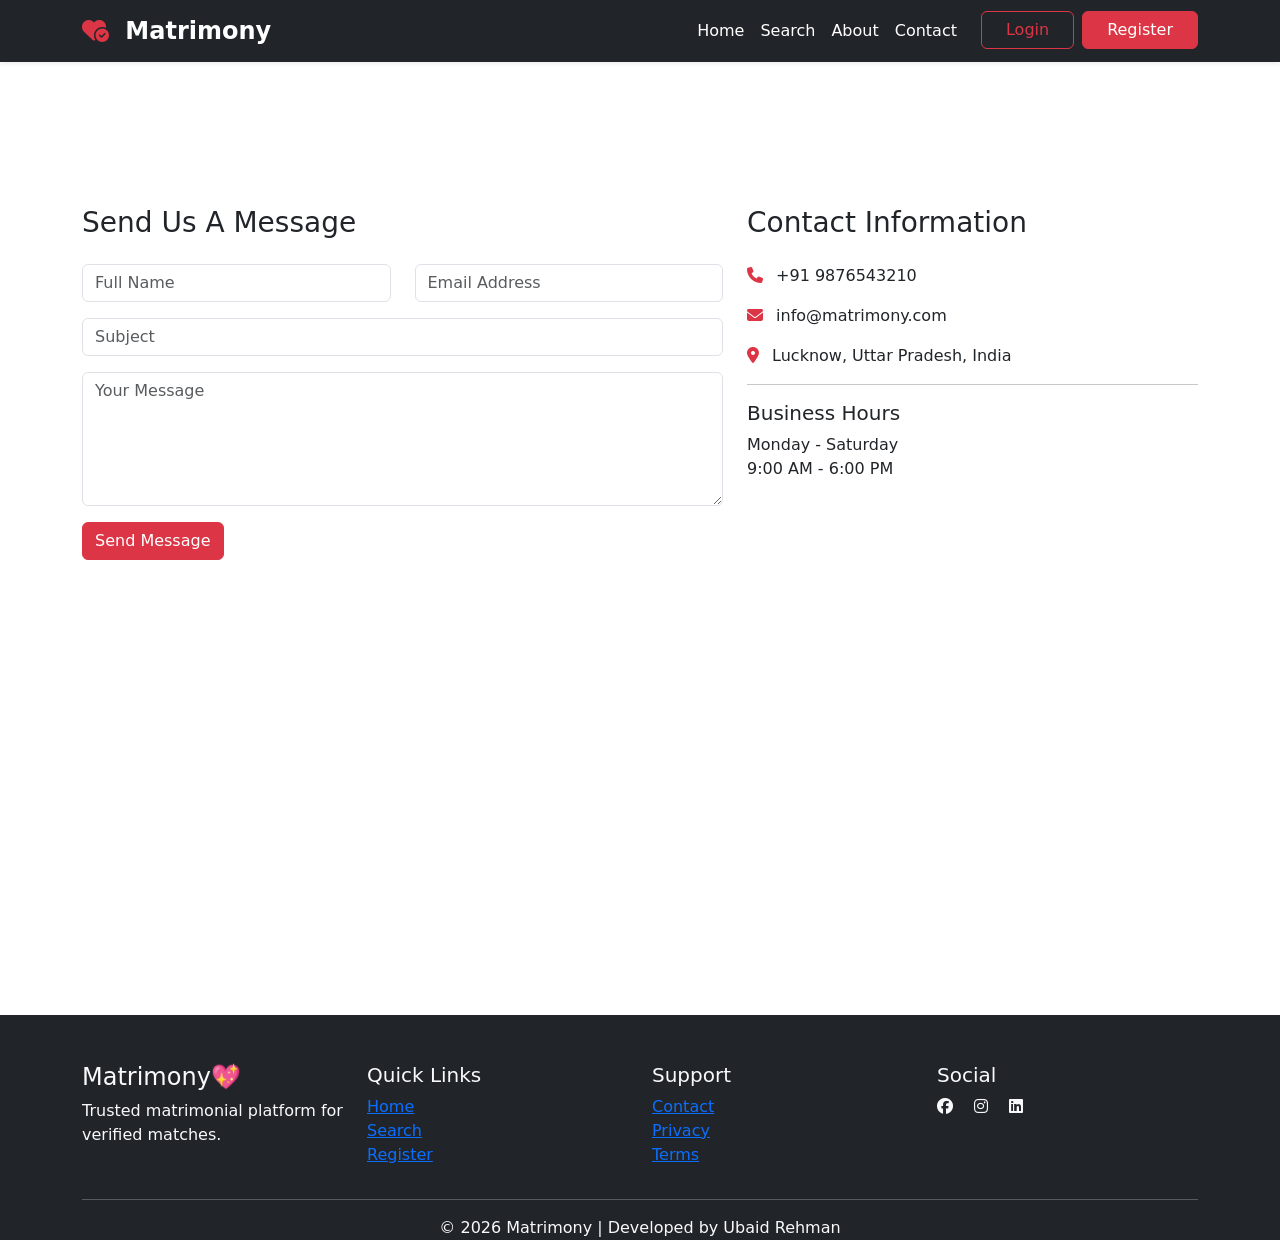
==== contact.html @ b7ba25ff "Completed" ====
<!DOCTYPE html>
<html lang="en">

<head>

<meta charset="UTF-8">
<meta name="viewport" content="width=device-width, initial-scale=1.0">

<title>Contact Us | Matrimony</title>

<link rel="stylesheet" href="css/bootstrap.css">
<link rel="stylesheet" href="css/contact.css">

<link rel="stylesheet"
href="https://cdnjs.cloudflare.com/ajax/libs/font-awesome/6.4.0/css/all.min.css">

</head>

<body>




<!-- ✅ HEADER START -->
<header>
  <nav class="navbar navbar-expand-lg navbar-dark bg-dark shadow-sm">
    <div class="container">
      <!-- Logo / Branding -->
      <a class="navbar-brand fw-bold fs-4" href="#">
        <i class="fa-solid fa-heart-circle-check text-danger me-2"></i> Matrimony
      </a>

      <!-- Toggler for Mobile View -->
      <button class="navbar-toggler" type="button" data-bs-toggle="collapse" data-bs-target="#mainNavbar">
        <span class="navbar-toggler-icon"></span>
      </button>

      <!-- Navbar Links -->
      <div class="collapse navbar-collapse" id="mainNavbar">
        <ul class="navbar-nav ms-auto mb-2 mb-lg-0">
          <li class="nav-item"><a class="nav-link active" href="index.html">Home</a></li>
          <li class="nav-item"><a class="nav-link active" href="search.html">Search</a></li>
          <li class="nav-item"><a class="nav-link active" href="about.html">About</a></li>
          <li class="nav-item"><a class="nav-link active" href="contact.html">Contact</a></li>
          <li class="nav-item">
            <a class="btn btn-outline-danger ms-3 px-4" href="login.html">Login</a>
          </li>
          <li class="nav-item">
            <a class="btn btn-danger ms-2 px-4" href="register.html">Register</a>
          </li>
        </ul>
      </div>
    </div>
  </nav>
</header>
<!-- ✅ HEADER END -->


<!-- Hero -->

<section class="contact-hero">

<div class="container text-center text-white">

<h1 class="fw-bold">
Contact Us
</h1>

<p>
We're here to help you find your perfect match.
</p>

</div>

</section>

<!-- Contact Section -->

<section class="py-5">

<div class="container">

<div class="row g-4">

<!-- Contact Form -->

<div class="col-lg-7">

<div class="contact-card">

<h3 class="mb-4">

Send Us A Message

</h3>

<form id="contactForm">

<div class="row">

<div class="col-md-6 mb-3">

<input
type="text"
class="form-control"
placeholder="Full Name"
required>

</div>

<div class="col-md-6 mb-3">

<input
type="email"
class="form-control"
placeholder="Email Address"
required>

</div>

</div>

<div class="mb-3">

<input
type="text"
class="form-control"
placeholder="Subject"
required>

</div>

<div class="mb-3">

<textarea
class="form-control"
rows="5"
placeholder="Your Message"
required></textarea>

</div>

<button
class="btn btn-danger">

Send Message

</button>

</form>

</div>

</div>

<!-- Contact Info -->

<div class="col-lg-5">

<div class="contact-card">

<h3 class="mb-4">
Contact Information
</h3>

<p>

<i class="fa-solid fa-phone text-danger me-2"></i>

+91 9876543210

</p>

<p>

<i class="fa-solid fa-envelope text-danger me-2"></i>

info@matrimony.com

</p>

<p>

<i class="fa-solid fa-location-dot text-danger me-2"></i>

Lucknow, Uttar Pradesh, India

</p>

<hr>

<h5>

Business Hours

</h5>

<p>

Monday - Saturday

<br>

9:00 AM - 6:00 PM

</p>

</div>

</div>

</div>

</div>

</section>

<!-- Google Map -->

<section>

<iframe
src="https://www.google.com/maps?q=Lucknow&output=embed"
width="100%"
height="400"
style="border:0;"
allowfullscreen>
</iframe>

</section>


<footer class="bg-dark text-light pt-5">

<div class="container">

<div class="row">

<div class="col-md-3">
<h4>Matrimony💖</h4>
<p>Trusted matrimonial platform for verified matches.</p>
</div>

<div class="col-md-3">
<h5>Quick Links</h5>
<ul class="list-unstyled">
<li><a href="#">Home</a></li>
<li><a href="#">Search</a></li>
<li><a href="register.html">Register</a></li>
</ul>
</div>

<div class="col-md-3">
<h5>Support</h5>
<ul class="list-unstyled">
<li><a href="#">Contact</a></li>
<li><a href="#">Privacy</a></li>
<li><a href="#">Terms</a></li>
</ul>
</div>

<div class="col-md-3">
<h5>Social</h5>
<i class="fab fa-facebook"></i>
<i class="fab fa-instagram ms-3"></i>
<i class="fab fa-linkedin ms-3"></i>
</div>

</div>

<hr>

<p class="text-center">
© 2026 Matrimony | Developed by Ubaid Rehman
</p>

</div>

</footer>

<script src="js/bootstrap.bundle.js"></script>
<script src="js/contact.js"></script>

</body>

</html>
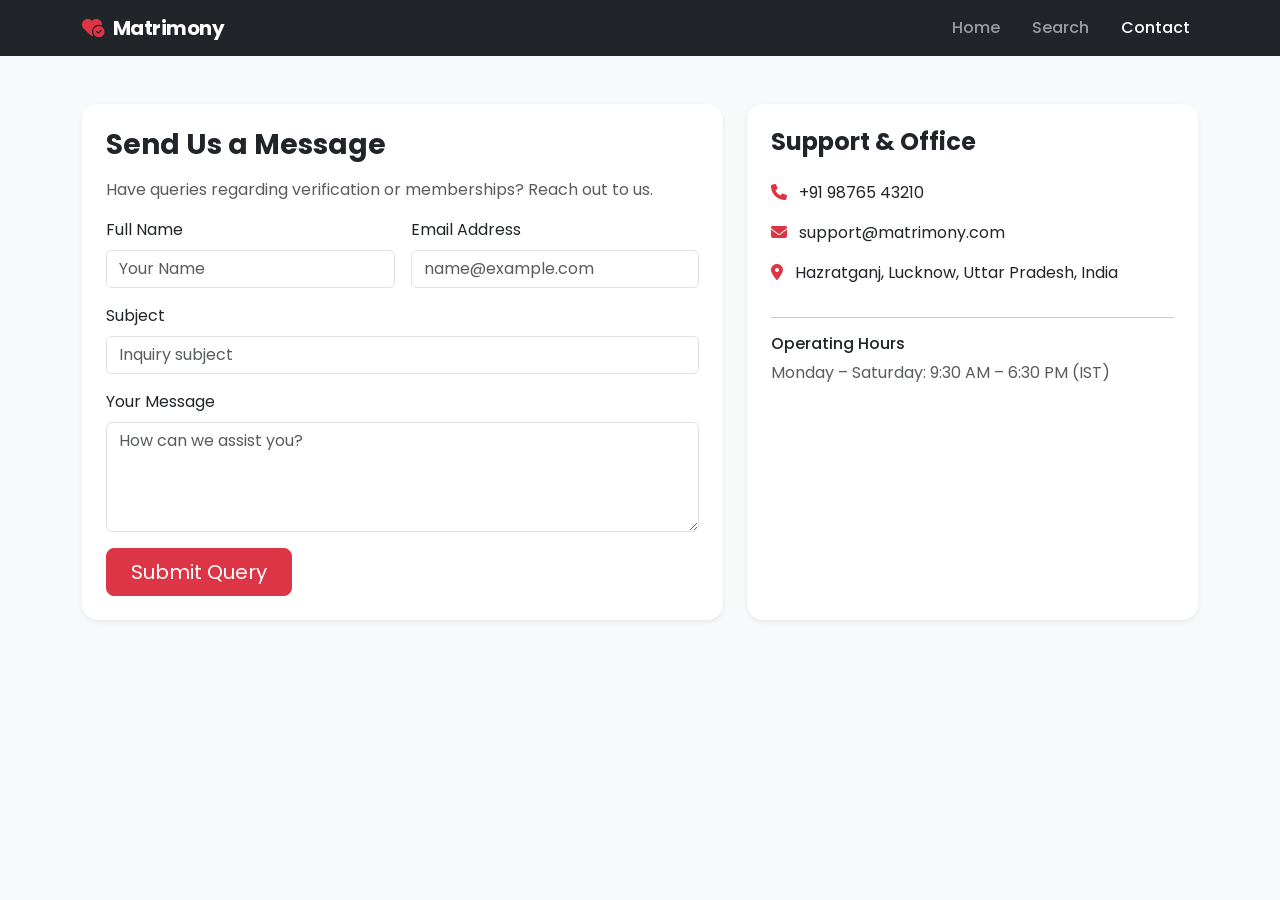
==== commit dba32df4: "completed frontend side" ====
--- a/contact.html
+++ b/contact.html
@@ -2,285 +2,82 @@
 <html lang="en">
 
 <head>
-
-<meta charset="UTF-8">
-<meta name="viewport" content="width=device-width, initial-scale=1.0">
-
-<title>Contact Us | Matrimony</title>
-
-<link rel="stylesheet" href="css/bootstrap.css">
-<link rel="stylesheet" href="css/contact.css">
-
-<link rel="stylesheet"
-href="https://cdnjs.cloudflare.com/ajax/libs/font-awesome/6.4.0/css/all.min.css">
-
+  <meta charset="UTF-8">
+  <title>Contact Us | Matrimony</title>
+  <meta name="viewport" content="width=device-width, initial-scale=1.0">
+  <link rel="stylesheet" href="https://cdn.jsdelivr.net/npm/bootstrap@5.3.3/dist/css/bootstrap.min.css">
+  <link href="https://fonts.googleapis.com/css2?family=Poppins:wght@300;400;500;600;700&display=swap" rel="stylesheet">
+  <link rel="stylesheet" href="https://cdnjs.cloudflare.com/ajax/libs/font-awesome/6.4.0/css/all.min.css">
+  <link rel="stylesheet" href="css/style.css">
 </head>
 
-<body>
+<body class="bg-light">
 
+  <nav class="navbar navbar-expand-lg navbar-dark bg-dark">
+    <div class="container">
+      <a class="navbar-brand" href="index.html"><i
+          class="fa-solid fa-heart-circle-check text-danger me-2"></i>Matrimony</a>
+      <ul class="navbar-nav ms-auto flex-row gap-3">
+        <li class="nav-item"><a class="nav-link" href="index.html">Home</a></li>
+        <li class="nav-item"><a class="nav-link" href="search.html">Search</a></li>
+        <li class="nav-item"><a class="nav-link active" href="contact.html">Contact</a></li>
+      </ul>
+    </div>
+  </nav>
 
+  <section class="py-5">
+    <div class="container">
+      <div class="row g-4">
+        <div class="col-lg-7">
+          <div class="card p-4 border-0 shadow-sm rounded-4">
+            <h3 class="fw-bold mb-3">Send Us a Message</h3>
+            <p class="text-muted">Have queries regarding verification or memberships? Reach out to us.</p>
+            <form id="contactForm">
+              <div class="row g-3">
+                <div class="col-md-6">
+                  <label class="form-label">Full Name</label>
+                  <input type="text" id="cName" class="form-control" placeholder="Your Name" required>
+                </div>
+                <div class="col-md-6">
+                  <label class="form-label">Email Address</label>
+                  <input type="email" id="cEmail" class="form-control" placeholder="name@example.com" required>
+                </div>
+                <div class="col-12">
+                  <label class="form-label">Subject</label>
+                  <input type="text" class="form-control" placeholder="Inquiry subject" required>
+                </div>
+                <div class="col-12">
+                  <label class="form-label">Your Message</label>
+                  <textarea id="cMessage" class="form-control" rows="4" placeholder="How can we assist you?"
+                    required></textarea>
+                </div>
+                <div class="col-12">
+                  <button type="submit" class="btn btn-danger btn-lg px-4">Submit Query</button>
+                </div>
+              </div>
+              <div id="formAlert" class="d-none"></div>
+            </form>
+          </div>
+        </div>
 
-
-<!-- ✅ HEADER START -->
-<header>
-  <nav class="navbar navbar-expand-lg navbar-dark bg-dark shadow-sm">
-    <div class="container">
-      <!-- Logo / Branding -->
-      <a class="navbar-brand fw-bold fs-4" href="#">
-        <i class="fa-solid fa-heart-circle-check text-danger me-2"></i> Matrimony
-      </a>
-
-      <!-- Toggler for Mobile View -->
-      <button class="navbar-toggler" type="button" data-bs-toggle="collapse" data-bs-target="#mainNavbar">
-        <span class="navbar-toggler-icon"></span>
-      </button>
-
-      <!-- Navbar Links -->
-      <div class="collapse navbar-collapse" id="mainNavbar">
-        <ul class="navbar-nav ms-auto mb-2 mb-lg-0">
-          <li class="nav-item"><a class="nav-link active" href="index.html">Home</a></li>
-          <li class="nav-item"><a class="nav-link active" href="search.html">Search</a></li>
-          <li class="nav-item"><a class="nav-link active" href="about.html">About</a></li>
-          <li class="nav-item"><a class="nav-link active" href="contact.html">Contact</a></li>
-          <li class="nav-item">
-            <a class="btn btn-outline-danger ms-3 px-4" href="login.html">Login</a>
-          </li>
-          <li class="nav-item">
-            <a class="btn btn-danger ms-2 px-4" href="register.html">Register</a>
-          </li>
-        </ul>
+        <div class="col-lg-5">
+          <div class="card p-4 border-0 shadow-sm rounded-4 h-100">
+            <h4 class="fw-bold mb-4">Support & Office</h4>
+            <p><i class="fa-solid fa-phone text-danger me-2"></i> +91 98765 43210</p>
+            <p><i class="fa-solid fa-envelope text-danger me-2"></i> support@matrimony.com</p>
+            <p><i class="fa-solid fa-location-dot text-danger me-2"></i> Hazratganj, Lucknow, Uttar Pradesh, India</p>
+            <hr>
+            <h6>Operating Hours</h6>
+            <p class="text-muted mb-0">Monday – Saturday: 9:30 AM – 6:30 PM (IST)</p>
+          </div>
+        </div>
       </div>
     </div>
-  </nav>
-</header>
-<!-- ✅ HEADER END -->
+  </section>
 
-
-<!-- Hero -->
-
-<section class="contact-hero">
-
-<div class="container text-center text-white">
-
-<h1 class="fw-bold">
-Contact Us
-</h1>
-
-<p>
-We're here to help you find your perfect match.
-</p>
-
-</div>
-
-</section>
-
-<!-- Contact Section -->
-
-<section class="py-5">
-
-<div class="container">
-
-<div class="row g-4">
-
-<!-- Contact Form -->
-
-<div class="col-lg-7">
-
-<div class="contact-card">
-
-<h3 class="mb-4">
-
-Send Us A Message
-
-</h3>
-
-<form id="contactForm">
-
-<div class="row">
-
-<div class="col-md-6 mb-3">
-
-<input
-type="text"
-class="form-control"
-placeholder="Full Name"
-required>
-
-</div>
-
-<div class="col-md-6 mb-3">
-
-<input
-type="email"
-class="form-control"
-placeholder="Email Address"
-required>
-
-</div>
-
-</div>
-
-<div class="mb-3">
-
-<input
-type="text"
-class="form-control"
-placeholder="Subject"
-required>
-
-</div>
-
-<div class="mb-3">
-
-<textarea
-class="form-control"
-rows="5"
-placeholder="Your Message"
-required></textarea>
-
-</div>
-
-<button
-class="btn btn-danger">
-
-Send Message
-
-</button>
-
-</form>
-
-</div>
-
-</div>
-
-<!-- Contact Info -->
-
-<div class="col-lg-5">
-
-<div class="contact-card">
-
-<h3 class="mb-4">
-Contact Information
-</h3>
-
-<p>
-
-<i class="fa-solid fa-phone text-danger me-2"></i>
-
-+91 9876543210
-
-</p>
-
-<p>
-
-<i class="fa-solid fa-envelope text-danger me-2"></i>
-
-info@matrimony.com
-
-</p>
-
-<p>
-
-<i class="fa-solid fa-location-dot text-danger me-2"></i>
-
-Lucknow, Uttar Pradesh, India
-
-</p>
-
-<hr>
-
-<h5>
-
-Business Hours
-
-</h5>
-
-<p>
-
-Monday - Saturday
-
-<br>
-
-9:00 AM - 6:00 PM
-
-</p>
-
-</div>
-
-</div>
-
-</div>
-
-</div>
-
-</section>
-
-<!-- Google Map -->
-
-<section>
-
-<iframe
-src="https://www.google.com/maps?q=Lucknow&output=embed"
-width="100%"
-height="400"
-style="border:0;"
-allowfullscreen>
-</iframe>
-
-</section>
-
-
-<footer class="bg-dark text-light pt-5">
-
-<div class="container">
-
-<div class="row">
-
-<div class="col-md-3">
-<h4>Matrimony💖</h4>
-<p>Trusted matrimonial platform for verified matches.</p>
-</div>
-
-<div class="col-md-3">
-<h5>Quick Links</h5>
-<ul class="list-unstyled">
-<li><a href="#">Home</a></li>
-<li><a href="#">Search</a></li>
-<li><a href="register.html">Register</a></li>
-</ul>
-</div>
-
-<div class="col-md-3">
-<h5>Support</h5>
-<ul class="list-unstyled">
-<li><a href="#">Contact</a></li>
-<li><a href="#">Privacy</a></li>
-<li><a href="#">Terms</a></li>
-</ul>
-</div>
-
-<div class="col-md-3">
-<h5>Social</h5>
-<i class="fab fa-facebook"></i>
-<i class="fab fa-instagram ms-3"></i>
-<i class="fab fa-linkedin ms-3"></i>
-</div>
-
-</div>
-
-<hr>
-
-<p class="text-center">
-© 2026 Matrimony | Developed by Ubaid Rehman
-</p>
-
-</div>
-
-</footer>
-
-<script src="js/bootstrap.bundle.js"></script>
-<script src="js/contact.js"></script>
-
+  <script src="https://cdn.jsdelivr.net/npm/bootstrap@5.3.3/dist/js/bootstrap.bundle.min.js"></script>
+  <script src="js/main.js"></script>
+  <script src="js/contact.js"></script>
 </body>
 
 </html>
--- a/css/style.css
+++ b/css/style.css
@@ -0,0 +1,153 @@
+:root {
+  --primary-red: #dc3545;
+  --primary-dark: #212529;
+  --secondary-bg: #f8f9fa;
+  --transition-base: all 0.3s ease;
+}
+
+body {
+  font-family: "Poppins", sans-serif;
+  color: #333;
+  background-color: #fff;
+  overflow-x: hidden;
+}
+
+/* Header & Navigation */
+.navbar-brand {
+  font-weight: 700;
+  letter-spacing: -0.5px;
+}
+
+.nav-link {
+  font-weight: 500;
+  transition: var(--transition-base);
+}
+
+.nav-link:hover {
+  color: var(--primary-red) !important;
+}
+
+/* Hero Section */
+.hero-bg {
+  min-height: 85vh;
+  background:
+    linear-gradient(rgba(0, 0, 0, 0.65), rgba(0, 0, 0, 0.65)),
+    url("https://images.unsplash.com/photo-1519741497674-611481863552?auto=format&fit=crop&w=1600&q=80")
+      center/cover no-repeat;
+  display: flex;
+  align-items: center;
+}
+
+/* Cards & Components */
+.stats-card,
+.trust-card,
+.pricing-card,
+.blog-card,
+.profile-card,
+.contact-card {
+  background: #ffffff;
+  border-radius: 16px;
+  transition: var(--transition-base);
+  border: 1px solid rgba(0, 0, 0, 0.06);
+}
+
+.stats-card:hover,
+.trust-card:hover,
+.pricing-card:hover,
+.profile-card:hover {
+  transform: translateY(-8px);
+  box-shadow: 0 16px 30px rgba(0, 0, 0, 0.1);
+}
+
+.featured-plan {
+  border: 2px solid var(--primary-red) !important;
+  transform: scale(1.03);
+}
+
+.story-card,
+.blog-card {
+  overflow: hidden;
+  border-radius: 16px;
+  background: #fff;
+  box-shadow: 0 6px 18px rgba(0, 0, 0, 0.06);
+}
+
+.story-img,
+.blog-img {
+  width: 100%;
+  height: 240px;
+  object-fit: cover;
+  transition: var(--transition-base);
+}
+
+.story-card:hover .story-img,
+.blog-card:hover .blog-img {
+  transform: scale(1.05);
+}
+
+/* Profiles */
+.profile-img-wrap {
+  position: relative;
+  overflow: hidden;
+  border-radius: 16px 16px 0 0;
+}
+
+.profile-card img {
+  width: 100%;
+  height: 260px;
+  object-fit: cover;
+}
+
+/* Floating WhatsApp & Back-To-Top */
+.whatsapp-float {
+  position: fixed;
+  bottom: 25px;
+  right: 25px;
+  background-color: #25d366;
+  color: #fff;
+  border-radius: 50%;
+  width: 55px;
+  height: 55px;
+  display: flex;
+  align-items: center;
+  justify-content: center;
+  font-size: 28px;
+  box-shadow: 0 4px 15px rgba(0, 0, 0, 0.25);
+  z-index: 1000;
+  transition: var(--transition-base);
+}
+
+.whatsapp-float:hover {
+  color: #fff;
+  transform: scale(1.1);
+}
+
+#topBtn {
+  position: fixed;
+  bottom: 90px;
+  right: 25px;
+  width: 48px;
+  height: 48px;
+  border-radius: 50%;
+  background: var(--primary-red);
+  color: white;
+  border: none;
+  display: none;
+  align-items: center;
+  justify-content: center;
+  font-size: 20px;
+  cursor: pointer;
+  z-index: 999;
+  box-shadow: 0 4px 12px rgba(220, 53, 69, 0.4);
+}
+
+/* Preloader */
+#loader {
+  position: fixed;
+  inset: 0;
+  background: #ffffff;
+  display: flex;
+  align-items: center;
+  justify-content: center;
+  z-index: 9999;
+}
